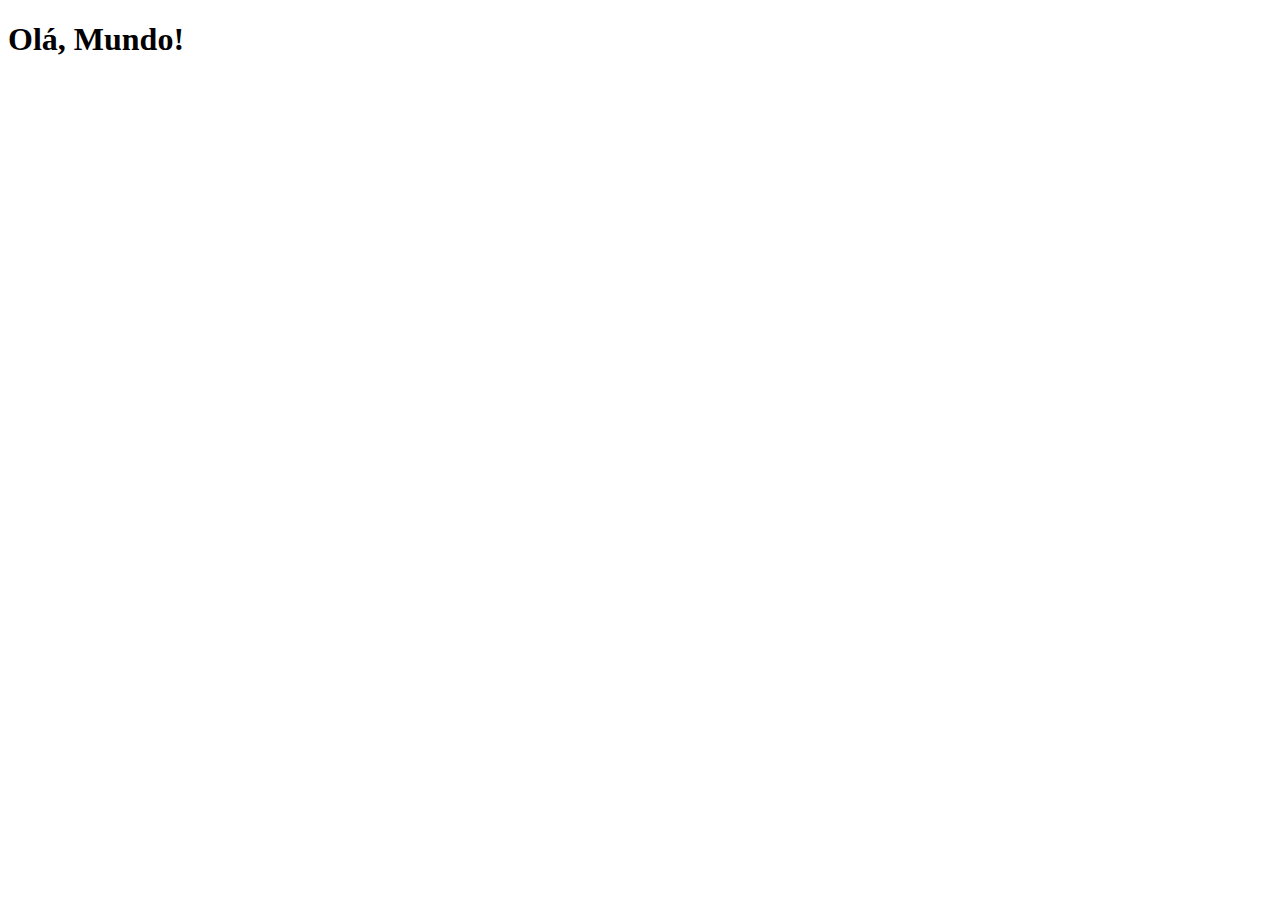
==== index.html @ db762419 "mudança" ====
<!DOCTYPE html>
<html lang="pt-br">
<head>
  <meta charset="UTF-8">
  <meta http-equiv="X-UA-Compatible" content="IE=edge">
  <meta name="viewport" content="width=device-width, initial-scale=1.0">
  <link rel="shortcut icon" href="favicon.ico" type="image/x-icon">
  <title>Document</title>
</head>
<body>
  <h1>Olá, Mundo!</h1>
  
</body>
</html>
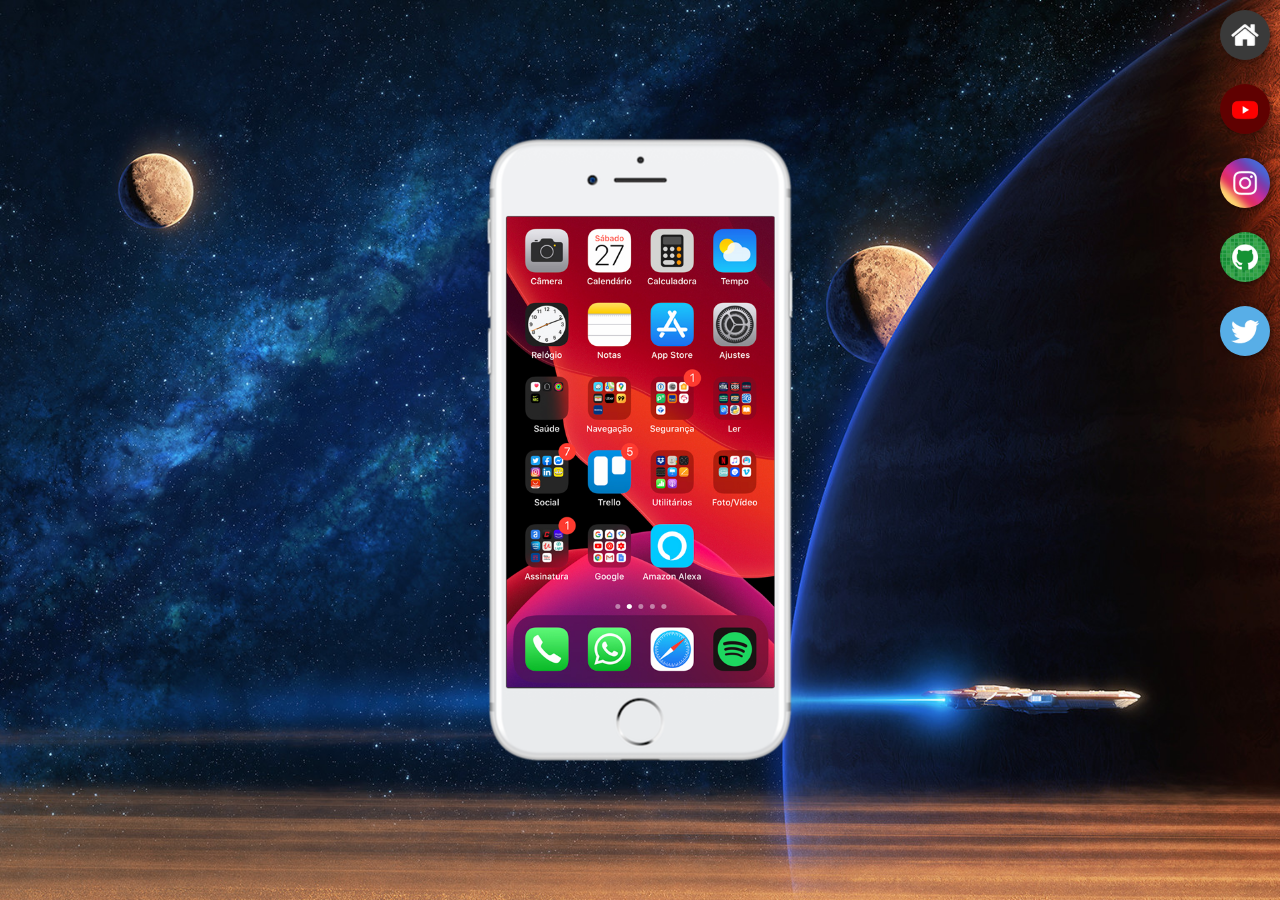
==== commit 2a4fb341: "mudança" ====
--- a/index.html
+++ b/index.html
@@ -5,10 +5,23 @@
   <meta http-equiv="X-UA-Compatible" content="IE=edge">
   <meta name="viewport" content="width=device-width, initial-scale=1.0">
   <link rel="shortcut icon" href="favicon.ico" type="image/x-icon">
+  <link rel="stylesheet" href="estilos/style.css">
   <title>Document</title>
 </head>
 <body>
-  <h1>Olá, Mundo!</h1>
-  
+  <main>
+<section id="telefone">
+  <iframe src="home.html" name="tela" id="tela" frameborder="0"></iframe>
+
+</section>
+<section id="redes-sociais">
+  <a href="" target="tela"><img src="imagens/logo-home.jpg" alt="home"></a><br>
+  <a href="" target="tela"> <img src="imagens/logo-youtube.jpg" alt="youtube"></a><br>
+  <a href="" target="tela"> <img src="imagens/logo-instagram.jpg" alt="instagram"></a><br>
+  <a href="" target="tela"> <img src="imagens/logo-github.jpg" alt="logo-github"></a><br>
+  <a href="" target="tela"> <img src="imagens/logo-twitter.jpg" alt="twitter"></a><br>
+
+</section>
+  </main>
 </body>
 </html>--- a/estilos/style.css
+++ b/estilos/style.css
@@ -0,0 +1,64 @@
+@charset "UTF-8";
+
+*{
+  margin: 0px;
+  padding: 0px;
+  font-family: Arial, Helvetica, sans-serif;
+}
+
+
+html, body {
+  height: 100vh;
+  width: 100vw;
+  background-color: black;
+}
+
+body {
+background: url('../imagens/1266910.jpg' ) no-repeat center center;
+background-size: cover ;
+background-attachment: fixed;
+
+}
+
+main {
+  height: 100vh;
+  position: relative;
+}
+
+section#telefone {
+  position: absolute;
+  top: 50%;
+  left: 50%;
+  transform: translate(-50%, -50%);
+
+  height: 627px;
+  width: 311px;
+  background: url('../imagens/frame-iphone.png') no-repeat;
+}
+
+iframe#tela {
+  position: relative;
+  top: 80px;
+  left: 22px;
+  width: 268px;
+  height: 471px;
+}
+
+section#redes-sociais {
+  text-align: right;
+}
+
+section#redes-sociais img {
+  width: 50px;
+  margin: 10px;
+  border-radius: 50%;
+  box-shadow: 2px 2px 5px rgba(0, 0, 0, 0.357);
+  box-sizing: border-box;
+}
+
+section#redes-sociais img:hover {
+  border: 2px solid rgba(255, 255, 255, 0.571);
+  transform: translate(-3px, -3px);
+  box-shadow: 5px 5px 10px rgba(0, 0, 0, 0.497);
+  transition: transform 0.2s;
+}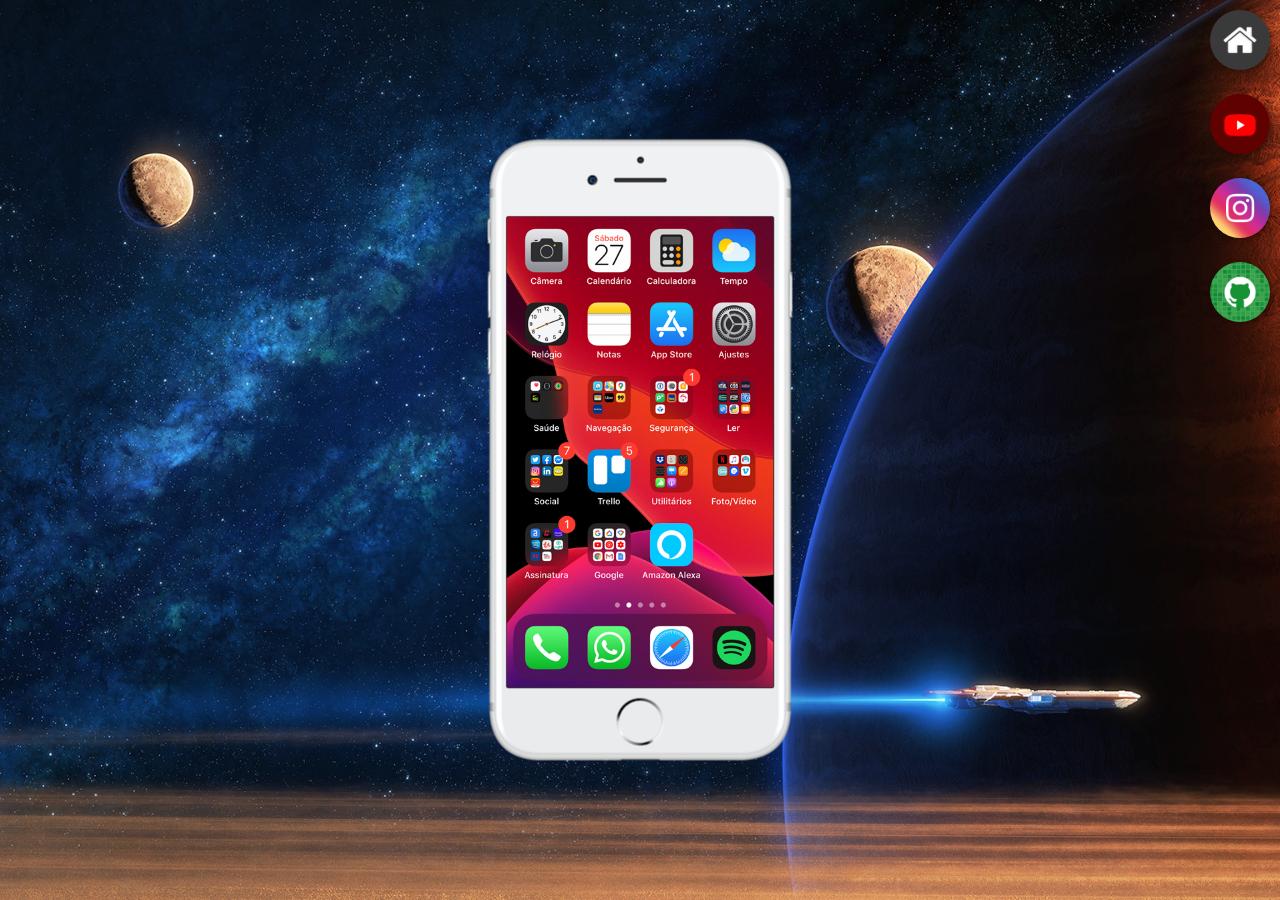
==== commit 25768df4: "mudanca" ====
--- a/index.html
+++ b/index.html
@@ -15,11 +15,10 @@
 
 </section>
 <section id="redes-sociais">
-  <a href="" target="tela"><img src="imagens/logo-home.jpg" alt="home"></a><br>
-  <a href="" target="tela"> <img src="imagens/logo-youtube.jpg" alt="youtube"></a><br>
-  <a href="" target="tela"> <img src="imagens/logo-instagram.jpg" alt="instagram"></a><br>
-  <a href="" target="tela"> <img src="imagens/logo-github.jpg" alt="logo-github"></a><br>
-  <a href="" target="tela"> <img src="imagens/logo-twitter.jpg" alt="twitter"></a><br>
+  <a href="home.html" target="tela"><img src="imagens/logo-home.jpg" alt="home"></a><br>
+  <a href="youtube.html" target="tela"> <img src="imagens/logo-youtube.jpg" alt="youtube"></a><br>
+  <a href="instagram.html" target="tela"> <img src="imagens/logo-instagram.jpg" alt="instagram"></a><br>
+  <a href="github.html" target="tela"> <img src="imagens/logo-github.jpg" alt="logo-github"></a><br>
 
 </section>
   </main>
--- a/estilos/style.css
+++ b/estilos/style.css
@@ -40,7 +40,7 @@
   position: relative;
   top: 80px;
   left: 22px;
-  width: 268px;
+  width: 267px;
   height: 471px;
 }
 
@@ -49,7 +49,7 @@
 }
 
 section#redes-sociais img {
-  width: 50px;
+  width: 60px;
   margin: 10px;
   border-radius: 50%;
   box-shadow: 2px 2px 5px rgba(0, 0, 0, 0.357);
